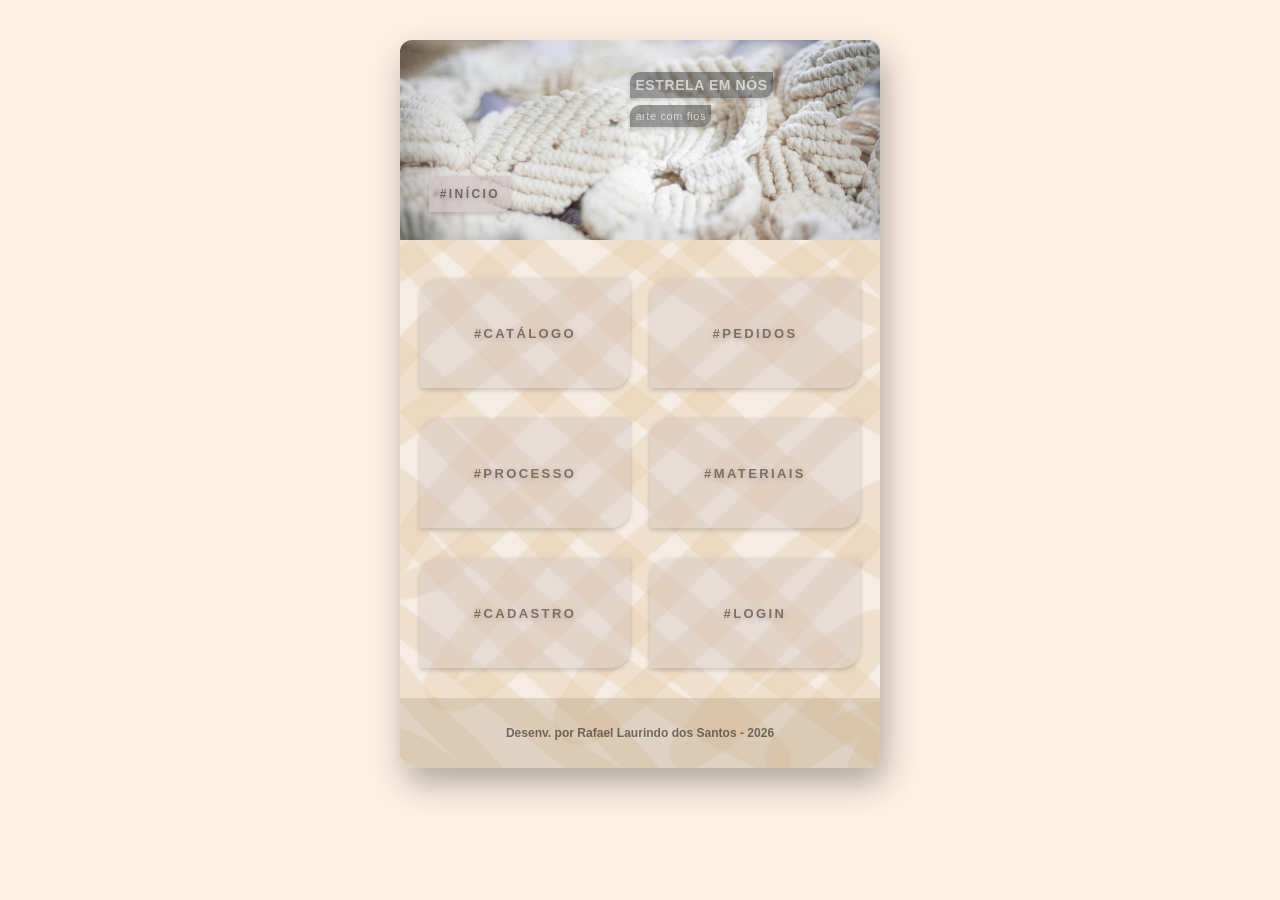
==== index.html @ f9af2926 "Add files via upload" ====
<!DOCTYPE html>
<html lang="pt-br">

<head>
      <meta charset="UTF-8">
      <meta name="viewport" content="width=device-width, initial-scale=1.0">
      <title>Início</title>
      <link rel="stylesheet" href="style.css">
</head>

<body>
      <h1>Estrela Em Nós - Macramé e Artesanato</h1>
      <div class="container">
            <div class="topo">
                  <a href="#">
                        <h3 class="inicio">#início</h3>
                  </a>
                  <h2 class="titulo">Estrela Em Nós</h2><br>
                  <p class="texto">arte com fios</p>
            </div>
            <br>
            <article>
                  <a href="./catalogo/catalogo.html">
                        <div class="cards">
                              <h4>#catálogo</h4>
                        </div>
                  </a>
                  <a href="#">
                        <div class="cards">
                              <h4>#pedidos</h4>
                        </div>
                  </a>

            </article>
            <article>
                  <a href="./processo/processo.html">
                        <div class="cards">
                              <h4>#processo</h4>
                        </div>
                  </a>
                  <a href="#">
                        <div class="cards">
                              <h4>#materiais</h4>
                        </div>
                  </a>

            </article>
            <article>
                  <a href="./cadastro/cadastro.html">
                        <div class="cards">
                              <h4>#cadastro</h4>
                        </div>
                  </a>
                  <a href="./login/login.html">
                        <div class="cards">
                              <h4>#login</h4>
                        </div>
                  </a>

            </article>
            <footer>
                  <h6>Desenv. por Rafael Laurindo dos Santos - 2026</h6>
            </footer>
      </div>

</body>

</html>
---- style.css ----
body {
      background-color: #ffead394;
      margin: 0;
      align-items: center;
      display: flex;
      flex-direction: column;
      justify-content: center;
      padding: 40px;
      font-family: 'Lucida Sans', 'Lucida Sans Regular', 'Lucida Grande', 'Lucida Sans Unicode', Geneva, Verdana, sans-serif;
}

h1 {
      display: none;
}

.inicio {
      letter-spacing: 2.4px;
      position: absolute;
      top: 62%;
      left: 6%;
      text-transform: uppercase;
      font-size: 12px;
      background-color: #cfc0c0a6;
      border-radius: 10px 0 10px 0;
      padding: 11px;
      box-shadow: 0 2px 5px rgba(0, 0, 0, 0.185);
      color: #36312e9d;
      text-shadow: 0 2px 6px rgba(0, 0, 0, 0.185);
}

.inicio:hover {
      animation: tremidinha 0.2s ease-in-out;
      cursor: pointer;
      background-color: #dfd3c36c;
}

.titulo {
      letter-spacing: 0.6px;
      position: absolute;
      top: 10%;
      left: 48%;
      padding-right: 10px;
      text-transform: uppercase;
      font-size: 14px;
      background-color: rgba(0, 0, 0, 0.377);
      color: #fffdfba4;
      border-radius: 10px 0 10px 0;
      padding: 5px;
      box-shadow: 0 2px 5px rgba(0, 0, 0, 0.185);
      white-space: nowrap;
}


.texto {
      letter-spacing: 0.6px;
      position: absolute;
      top: 27%;
      left: 48%;
      font-size: 11px;
      background-color: rgba(0, 0, 0, 0.377);
      color: #fffdfba4;
      border-radius: 10px 0 10px 0;
      padding: 5px;
      box-shadow: 0 2px 5px rgba(0, 0, 0, 0.185);
      white-space: nowrap;
}

.titulo:hover,
.texto:hover {
      background-color: rgba(26, 26, 26, 0.377);
      cursor: default;
}

.topo,
img {
      position: relative;
      margin-top: 0;
      padding-top: 0;
      width: 100%;
      height: 200px;
      background-image: url('./img/topo.jpg');
      background-size: cover;
      width: 100%;
      max-height: 25vh;
      background-position: 20% 30%;
}


.container {
      background-image: url('./img/fundo-container.jpg');
      background-size: 130%;
      background-position: 50% 10%;
      width: 100%;
      max-width: 480px;
      min-height: 70dvh;
      overflow: hidden;
      margin: 0 auto;
      box-sizing: border-box;
      box-shadow: 5px 15px 35px rgba(0, 0, 0, 0.322);
      display: flex;
      flex-direction: column;
      border-radius: 12px;
      gap: 10px;
}

article {
      display: flex;
      gap: 20px;
      padding: 20px;
      margin: 0;
      padding-top: 0;



}

.cards {
      display: flex;
      justify-content: center;
      align-items: center;
      background-color: #cfc0c060;
      min-height: 90px;
      border-radius: 20px 0 20px 0;
      padding: 10px;
      box-shadow: 0 2px 5px rgba(0, 0, 0, 0.185);
      letter-spacing: 2.4px;
      text-shadow: 0 2px 6px rgba(0, 0, 0, 0.185);

}

a {
      flex: 1;
      text-decoration: none;
      color: #5a4a42b7;
      text-transform: uppercase;
      font-size: 13px;

}



.cards:hover {


      animation: tremidinha 0.2s ease-in-out;
      cursor: pointer;
      background-color: #dfd3c36c;

}

@keyframes tremidinha {
      0% {
            transform: translate(0, 0);
      }

      25% {
            transform: translate(-1px, -1px);
      }

      50% {
            transform: translate(0.5px, 0.5px);
      }

      75% {
            transform: translate(-1px, -1px);
      }

      100% {
            transform: translate(0, 0);
      }
}


footer {
      text-align: center;
      font-size: 18px;
      color: rgba(0, 0, 0, 0.5);
      background-color: #a8917448;
}

footer:hover {
      background-color: #c5b7a669;
      cursor: default;
}
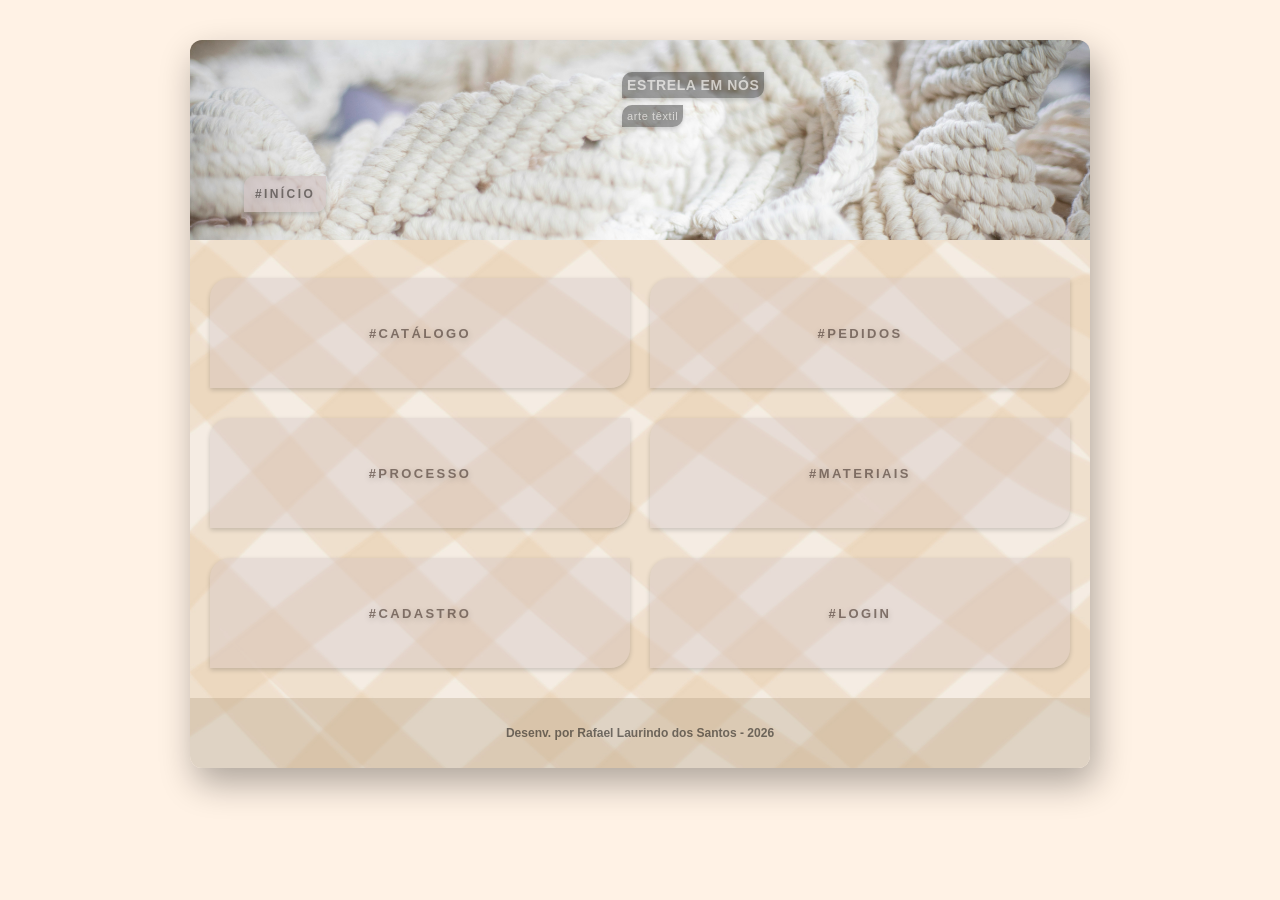
==== commit 8cfd88d0: "Add files via upload" ====
--- a/index.html
+++ b/index.html
@@ -12,11 +12,11 @@
       <h1>Estrela Em Nós - Macramé e Artesanato</h1>
       <div class="container">
             <div class="topo">
-                  <a href="#">
+                  <a href="./index.html">
                         <h3 class="inicio">#início</h3>
                   </a>
                   <h2 class="titulo">Estrela Em Nós</h2><br>
-                  <p class="texto">arte com fios</p>
+                  <p class="texto">arte têxtil</p>
             </div>
             <br>
             <article>
@@ -25,7 +25,7 @@
                               <h4>#catálogo</h4>
                         </div>
                   </a>
-                  <a href="#">
+                  <a href="./pedidos/pedidos.html">
                         <div class="cards">
                               <h4>#pedidos</h4>
                         </div>
@@ -38,7 +38,7 @@
                               <h4>#processo</h4>
                         </div>
                   </a>
-                  <a href="#">
+                  <a href="./materiais/materiais.html">
                         <div class="cards">
                               <h4>#materiais</h4>
                         </div>
--- a/style.css
+++ b/style.css
@@ -91,7 +91,7 @@
       background-size: 130%;
       background-position: 50% 10%;
       width: 100%;
-      max-width: 480px;
+      max-width: 900px;
       min-height: 70dvh;
       overflow: hidden;
       margin: 0 auto;
@@ -182,3 +182,7 @@
       background-color: #c5b7a669;
       cursor: default;
 }
+
+button {
+      min-height: 22px;
+}
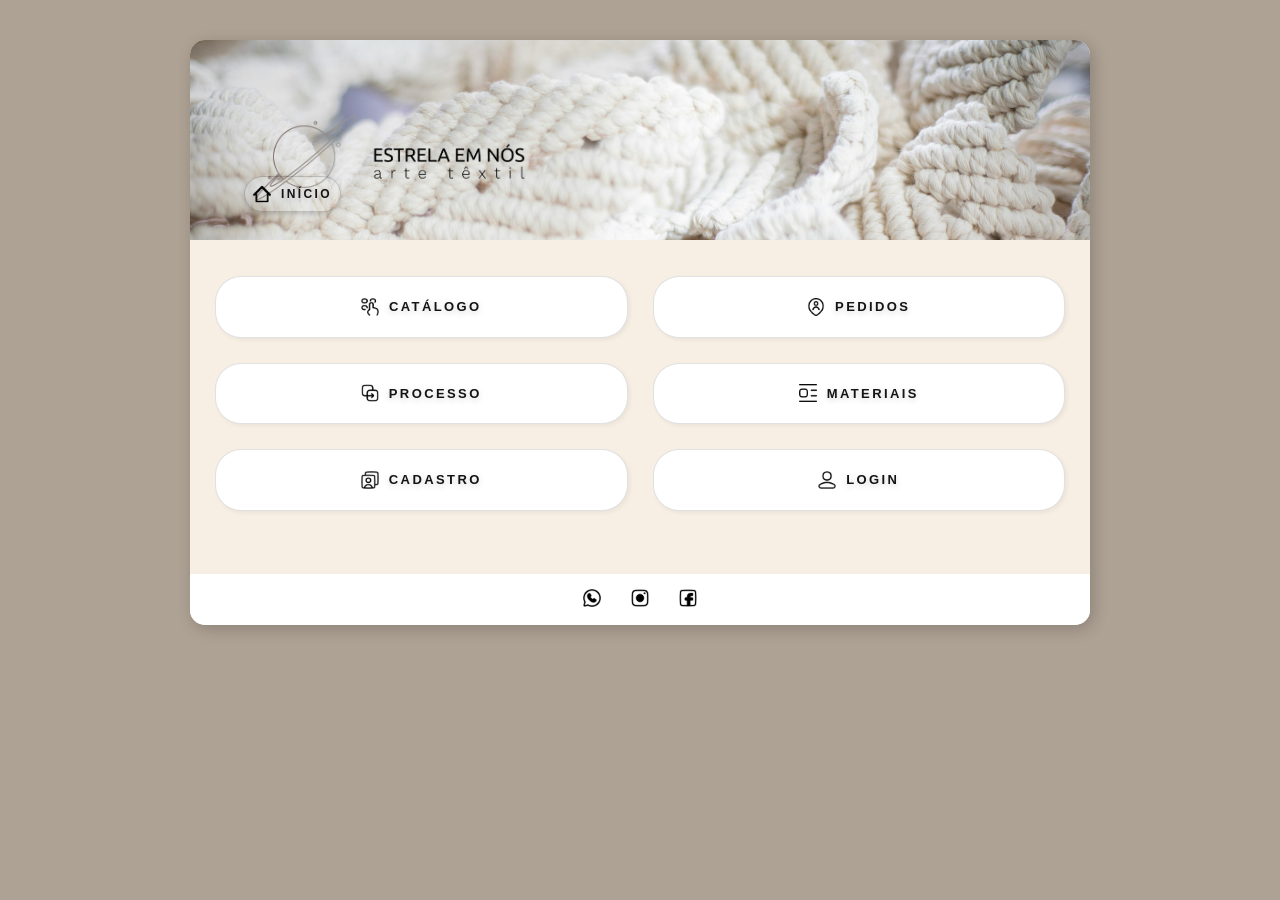
==== commit a5298b5e: "Add files via upload" ====
--- a/index.html
+++ b/index.html
@@ -4,30 +4,31 @@
 <head>
       <meta charset="UTF-8">
       <meta name="viewport" content="width=device-width, initial-scale=1.0">
-      <title>Início</title>
+      <title>Estrela Em Nós - Arte Têxtil</title>
       <link rel="stylesheet" href="style.css">
 </head>
 
 <body>
-      <h1>Estrela Em Nós - Macramé e Artesanato</h1>
+      <h1>Estrela Em Nós - Arte Têxtil</h1>
       <div class="container">
             <div class="topo">
                   <a href="./index.html">
-                        <h3 class="inicio">#início</h3>
+                        <h3 class="inicio" id="btn-selecionado-inicio"><img class="icon-titulo" src="./img/inicio.png" alt="Icon">início</h3>
                   </a>
-                  <h2 class="titulo">Estrela Em Nós</h2><br>
-                  <p class="texto">arte têxtil</p>
+                  <img class="img-titulo" src="./img/cover.png" alt="">
+                  
             </div>
-            <br>
+            <br> <br>
+            <div class="div-cards">
             <article>
                   <a href="./catalogo/catalogo.html">
                         <div class="cards">
-                              <h4>#catálogo</h4>
+                              <img class="icon" src="./img/catalogo.png" alt="Icon"><h4>catálogo</h4>
                         </div>
                   </a>
                   <a href="./pedidos/pedidos.html">
                         <div class="cards">
-                              <h4>#pedidos</h4>
+                              <img class="icon" src="./img/pedidos.png" alt="Icon"><h4>pedidos</h4>
                         </div>
                   </a>
 
@@ -35,12 +36,12 @@
             <article>
                   <a href="./processo/processo.html">
                         <div class="cards">
-                              <h4>#processo</h4>
+                              <img class="icon" src="./img/processo.png" alt="Icon"><h4>processo</h4>
                         </div>
                   </a>
                   <a href="./materiais/materiais.html">
                         <div class="cards">
-                              <h4>#materiais</h4>
+                              <img class="icon" src="./img/materiais.png" alt="Icon"><h4>materiais</h4>
                         </div>
                   </a>
 
@@ -48,18 +49,19 @@
             <article>
                   <a href="./cadastro/cadastro.html">
                         <div class="cards">
-                              <h4>#cadastro</h4>
+                              <img class="icon" src="./img/cadastro.png" alt="Icon"><h4>cadastro</h4>
                         </div>
                   </a>
                   <a href="./login/login.html">
-                        <div class="cards">
-                              <h4>#login</h4>
+                        <div class="cards"><img class="icon" src="./img/login.png" alt="Icon">
+                              <h4>login</h4>
                         </div>
                   </a>
 
             </article>
+            </div><br>
             <footer>
-                  <h6>Desenv. por Rafael Laurindo dos Santos - 2026</h6>
+                  <a class="a-footer" href="#"><img class="icon-footer" src="./img/whatsapp.png" alt="Whatsapp"></a><a class="a-footer" href="#"><img class="icon-footer" src="./img/instagram.png" alt="Instagram"></a><a class="a-footer" href="#"><img class="icon-footer" src="./img/facebook.png" alt="Facebook"></a>
             </footer>
       </div>
 
--- a/style.css
+++ b/style.css
@@ -1,5 +1,5 @@
 body {
-      background-color: #ffead394;
+      background-color: #aea294;
       margin: 0;
       align-items: center;
       display: flex;
@@ -7,6 +7,7 @@
       justify-content: center;
       padding: 40px;
       font-family: 'Lucida Sans', 'Lucida Sans Regular', 'Lucida Grande', 'Lucida Sans Unicode', Geneva, Verdana, sans-serif;
+      box-sizing: border-box;
 }
 
 h1 {
@@ -14,65 +15,82 @@
 }
 
 .inicio {
+      display: flex;
+      align-items: center;
+      background-color: white;
+      color: #141414;
       letter-spacing: 2.4px;
       position: absolute;
       top: 62%;
       left: 6%;
       text-transform: uppercase;
       font-size: 12px;
-      background-color: #cfc0c0a6;
-      border-radius: 10px 0 10px 0;
-      padding: 11px;
-      box-shadow: 0 2px 5px rgba(0, 0, 0, 0.185);
-      color: #36312e9d;
+      border-radius: 20px;
+      padding: 8px;
+      box-shadow: 0 2px 5px rgba(0, 0, 0, 0.185);      
       text-shadow: 0 2px 6px rgba(0, 0, 0, 0.185);
+}
+
+.btn-inicio {
+      display: flex;
 }
 
 .inicio:hover {
       animation: tremidinha 0.2s ease-in-out;
       cursor: pointer;
-      background-color: #dfd3c36c;
-}
-
-.titulo {
-      letter-spacing: 0.6px;
-      position: absolute;
-      top: 10%;
-      left: 48%;
-      padding-right: 10px;
-      text-transform: uppercase;
-      font-size: 14px;
-      background-color: rgba(0, 0, 0, 0.377);
-      color: #fffdfba4;
-      border-radius: 10px 0 10px 0;
-      padding: 5px;
-      box-shadow: 0 2px 5px rgba(0, 0, 0, 0.185);
-      white-space: nowrap;
-}
-
+      background-color: #eeeeee;
+      
+}
+
+#btn-selecionado {
+      background-color: #fbf3ea;
+      color: rgba(0, 0, 0, 0.712);
+      border: solid 0.5px rgba(0, 0, 0, 0.171);
+}
+
+#btn-selecionado-inicio {
+      background-color: #fbf3ea00;
+      border: solid 0.5px rgba(0, 0, 0, 0.171);
+}
+
+.img-titulo {
+      
+      width: 400px;
+      height: auto !important;
+      display: block;
+      max-width: 100%;
+      align-self: flex-start;
+      object-fit: contain;
+      justify-content: center;
+      
+      
+        
+}
 
 .texto {
       letter-spacing: 0.6px;
       position: absolute;
-      top: 27%;
-      left: 48%;
+      top: 39%;
+      left: 72%;
       font-size: 11px;
-      background-color: rgba(0, 0, 0, 0.377);
-      color: #fffdfba4;
-      border-radius: 10px 0 10px 0;
-      padding: 5px;
+      background-color: #141414;
+      color: rgb(230, 230, 230);
+      border-radius: 30px;
+      padding: 8px;
       box-shadow: 0 2px 5px rgba(0, 0, 0, 0.185);
       white-space: nowrap;
 }
 
 .titulo:hover,
 .texto:hover {
-      background-color: rgba(26, 26, 26, 0.377);
+      
       cursor: default;
 }
 
-.topo,
-img {
+.topo {
+      display: flex;
+      flex-direction: column;
+      flex-wrap: wrap;
       position: relative;
       margin-top: 0;
       padding-top: 0;
@@ -80,109 +98,136 @@
       height: 200px;
       background-image: url('./img/topo.jpg');
       background-size: cover;
-      width: 100%;
       max-height: 25vh;
       background-position: 20% 30%;
-}
-
+      box-sizing: border-box;
+}
 
 .container {
-      background-image: url('./img/fundo-container.jpg');
-      background-size: 130%;
-      background-position: 50% 10%;
+      background-color: #f8efe4;
       width: 100%;
       max-width: 900px;
-      min-height: 70dvh;
+      min-height: 65dvh;
       overflow: hidden;
       margin: 0 auto;
       box-sizing: border-box;
-      box-shadow: 5px 15px 35px rgba(0, 0, 0, 0.322);
-      display: flex;
-      flex-direction: column;
-      border-radius: 12px;
-      gap: 10px;
+      box-shadow: 3px 4px 16px rgba(0, 0, 0, 0.200);
+      display: flex;
+      flex-direction: column;
+      border-radius: 15px;
+      
+}
+
+.div-cards {
+      display: flex;
+      align-items: center;
+      flex-direction: column;
+      width: 100%;
+}
+
+.icon {
+      max-width: 18px;
+      padding-right: 10px;
+}
+
+.icon-titulo {
+      max-width: 18px;
+      padding-right: 10px;
 }
 
 article {
       display: flex;
-      gap: 20px;
-      padding: 20px;
+      gap: 25px;
+      padding: 25px;
       margin: 0;
       padding-top: 0;
-
-
-
+      box-sizing: border-box;
+      width: 100%;
+      max-width: 100%;
 }
 
 .cards {
       display: flex;
       justify-content: center;
-      align-items: center;
-      background-color: #cfc0c060;
-      min-height: 90px;
-      border-radius: 20px 0 20px 0;
-      padding: 10px;
-      box-shadow: 0 2px 5px rgba(0, 0, 0, 0.185);
+      align-items: center;      
+      min-height: 40px;
+      min-width: 150px;
+      border-radius: 26px;
+      padding: 5px;
+      box-shadow: 2px 2px 4px 0px rgba(0, 0, 0, 0.05);
       letter-spacing: 2.4px;
       text-shadow: 0 2px 6px rgba(0, 0, 0, 0.185);
-
+      background-color: #ffffff;
+      color: #141414;
+      box-sizing: border-box;
+      border: solid 1px rgba(0, 0, 0, 0.116);
 }
 
 a {
       flex: 1;
-      text-decoration: none;
-      color: #5a4a42b7;
+      text-decoration: none;      
       text-transform: uppercase;
       font-size: 13px;
-
-}
-
-
+}
+
+.a-footer {
+      flex: none;
+      
+}
 
 .cards:hover {
-
-
       animation: tremidinha 0.2s ease-in-out;
       cursor: pointer;
-      background-color: #dfd3c36c;
-
+      background-color: #ffffff7c;
 }
 
 @keyframes tremidinha {
-      0% {
-            transform: translate(0, 0);
-      }
-
-      25% {
-            transform: translate(-1px, -1px);
-      }
-
-      50% {
-            transform: translate(0.5px, 0.5px);
-      }
-
-      75% {
-            transform: translate(-1px, -1px);
-      }
-
-      100% {
-            transform: translate(0, 0);
-      }
-}
-
+      0% { transform: translate(0, 0); }
+      25% { transform: translate(-1px, -1px); }
+      50% { transform: translate(0.5px, 0.5px); }
+      75% { transform: translate(-1px, -1px); }
+      100% { transform: translate(0, 0); }
+}
 
 footer {
-      text-align: center;
-      font-size: 18px;
-      color: rgba(0, 0, 0, 0.5);
-      background-color: #a8917448;
-}
-
-footer:hover {
-      background-color: #c5b7a669;
-      cursor: default;
+      display: flex;
+      justify-content: center;
+      margin-top: auto;
+      background-color: #ffffff;
+            
+}
+
+.icon-footer {
+      max-width: 18px;
+      padding: 15px;
+      
 }
 
 button {
       min-height: 22px;
+}
+
+@media (max-width: 600px) {
+      body {
+            padding: 10px;
+      }
+      article {
+            flex-direction: column;
+            gap: 15px;
+            padding: 10px 20px;
+      }
+      .titulo {
+            left: 5%;
+            top: 10%;
+            white-space: normal;
+      }
+      .texto {
+            left: 5%;
+            top: 39%;
+            white-space: normal;
+      }
+      .inicio {
+            left: 5%;
+            top: 65%;
+      }
 }
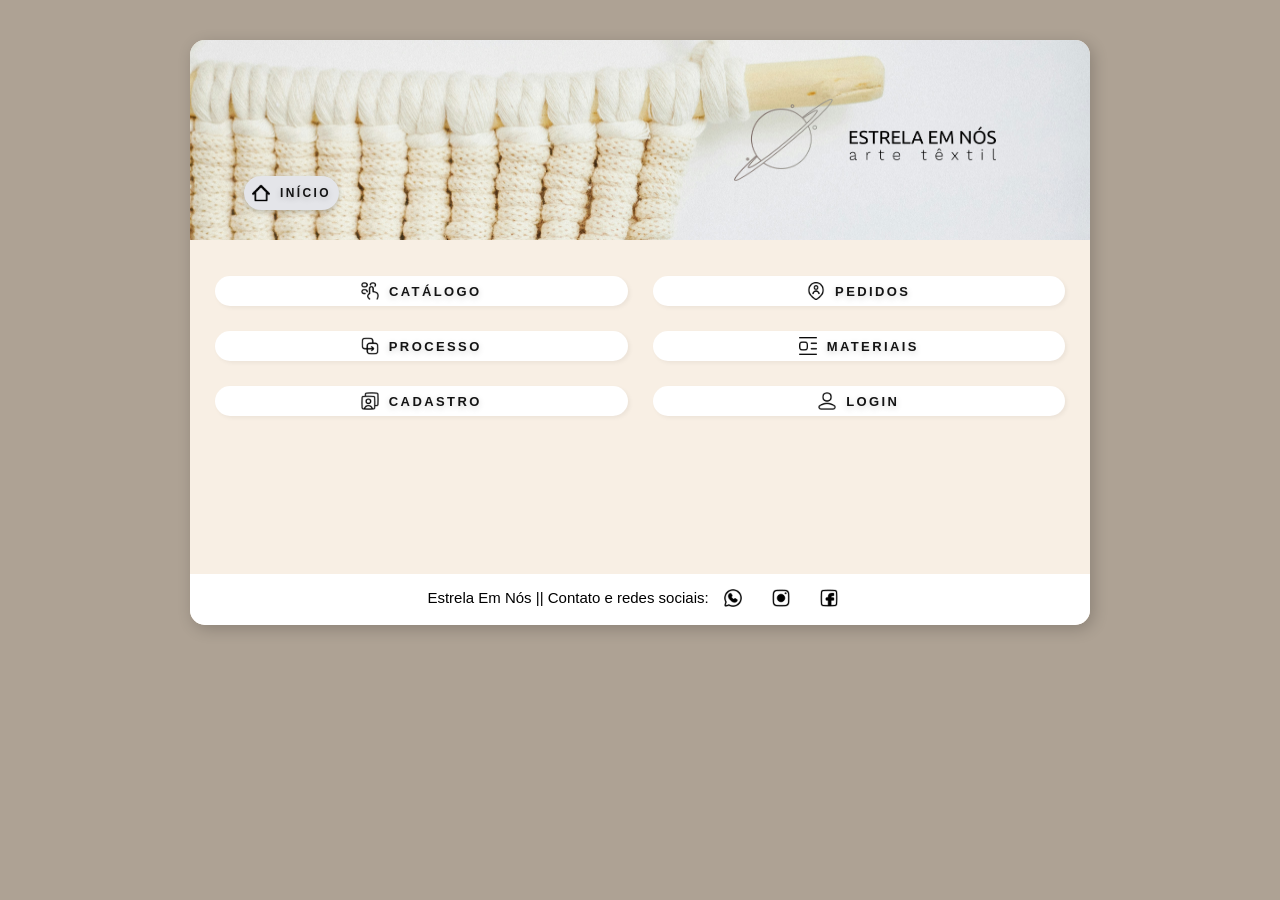
==== commit 86a67dde: "Add files via upload" ====
--- a/index.html
+++ b/index.html
@@ -61,7 +61,7 @@
             </article>
             </div><br>
             <footer>
-                  <a class="a-footer" href="#"><img class="icon-footer" src="./img/whatsapp.png" alt="Whatsapp"></a><a class="a-footer" href="#"><img class="icon-footer" src="./img/instagram.png" alt="Instagram"></a><a class="a-footer" href="#"><img class="icon-footer" src="./img/facebook.png" alt="Facebook"></a>
+                  <p>Estrela Em Nós |</p><p>| Contato e redes sociais: </p><a class="a-footer" href="#"><img class="icon-footer" src="./img/whatsapp.png" alt="Whatsapp"></a><a class="a-footer" href="#"><img class="icon-footer" src="./img/instagram.png" alt="Instagram"></a><a class="a-footer" href="#"><img class="icon-footer" src="./img/facebook.png" alt="Facebook"></a>
             </footer>
       </div>
 
--- a/style.css
+++ b/style.css
@@ -17,7 +17,7 @@
 .inicio {
       display: flex;
       align-items: center;
-      background-color: white;
+      background-color: rgba(255, 255, 255, 0.664);
       color: #141414;
       letter-spacing: 2.4px;
       position: absolute;
@@ -31,40 +31,39 @@
       text-shadow: 0 2px 6px rgba(0, 0, 0, 0.185);
 }
 
-.btn-inicio {
-      display: flex;
-}
-
 .inicio:hover {
       animation: tremidinha 0.2s ease-in-out;
       cursor: pointer;
-      background-color: #eeeeee;
-      
-}
+      background-color: #ffffff;
+      
+}
+
+.btn-inicio {
+      display: flex;
+}
+
+
 
 #btn-selecionado {
-      background-color: #fbf3ea;
+      background-color: #e4e5e9;
       color: rgba(0, 0, 0, 0.712);
-      border: solid 0.5px rgba(0, 0, 0, 0.171);
+      
 }
 
 #btn-selecionado-inicio {
-      background-color: #fbf3ea00;
-      border: solid 0.5px rgba(0, 0, 0, 0.171);
+      background-color: #e4e5e9;
+     
 }
 
 .img-titulo {
-      
-      width: 400px;
+      position: absolute; 
+      right: 30px; 
+      top: 50%; 
+      transform: translateY(-50%); 
+      width: 390px;
       height: auto !important;
-      display: block;
-      max-width: 100%;
-      align-self: flex-start;
+      max-width: 50vw; 
       object-fit: contain;
-      justify-content: center;
-      
-      
-        
 }
 
 .texto {
@@ -150,7 +149,7 @@
       display: flex;
       justify-content: center;
       align-items: center;      
-      min-height: 40px;
+      max-height: 30px;
       min-width: 150px;
       border-radius: 26px;
       padding: 5px;
@@ -160,7 +159,7 @@
       background-color: #ffffff;
       color: #141414;
       box-sizing: border-box;
-      border: solid 1px rgba(0, 0, 0, 0.116);
+      
 }
 
 a {
@@ -194,6 +193,7 @@
       justify-content: center;
       margin-top: auto;
       background-color: #ffffff;
+      font-size: 15px;
             
 }
 
